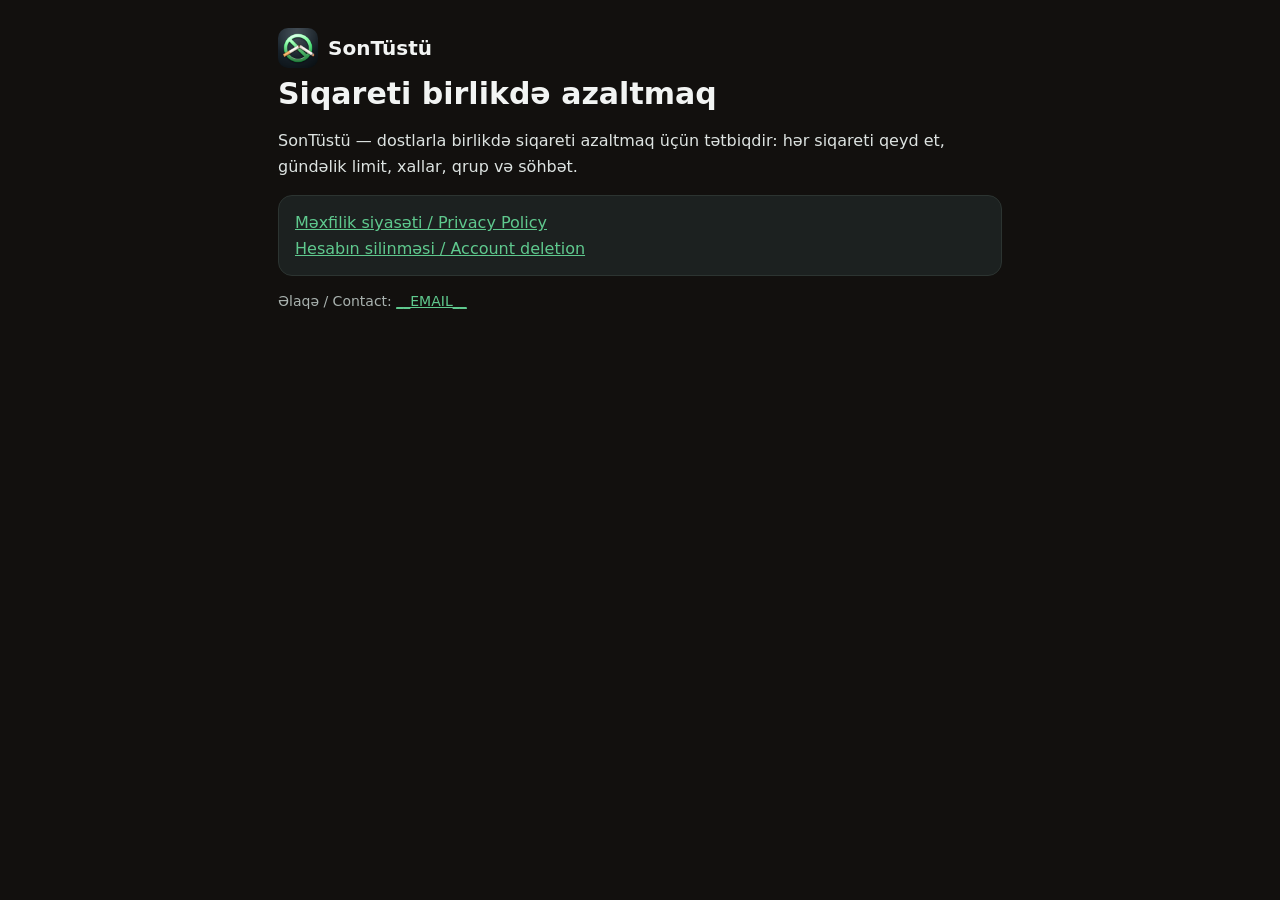
==== index.html @ 15ef84f9 "Məxfilik siyasəti və hesabın silinməsi səhifələri" ====
<!doctype html><html lang="az"><head><meta charset="utf-8"><meta name="viewport" content="width=device-width,initial-scale=1">
<title>SonTüstü</title><link rel="stylesheet" href="style.css"></head><body><main>
<div class="brand"><img src="icon.png" alt="">SonTüstü</div>
<h1>Siqareti birlikdə azaltmaq</h1>
<p>SonTüstü — dostlarla birlikdə siqareti azaltmaq üçün tətbiqdir: hər siqareti qeyd et, gündəlik limit, xallar, qrup və söhbət.</p>
<div class="card"><a href="privacy.html">Məxfilik siyasəti / Privacy Policy</a><br><a href="delete.html">Hesabın silinməsi / Account deletion</a></div>
<p class="muted">Əlaqə / Contact: <a href="mailto:__EMAIL__">__EMAIL__</a></p>
</main></body></html>
---- style.css ----
:root{--bg:#12100E;--card:#1C2120;--ink:#F2F4F3;--muted:#A9B2AF;--green:#5FC98E;--line:#2C3431}
*{box-sizing:border-box}
body{margin:0;background:var(--bg);color:var(--ink);font:16px/1.6 system-ui,-apple-system,"Segoe UI",Roboto,Arial,sans-serif}
main{max-width:760px;margin:0 auto;padding:28px 18px 60px}
h1{font-size:30px;line-height:1.2;margin:8px 0 4px}
h2{font-size:21px;margin:30px 0 8px;color:var(--green)}
h3{font-size:17px;margin:18px 0 6px}
p,li{color:#DDE3E1}
.muted{color:var(--muted);font-size:14px}
a{color:var(--green)}
.card{background:var(--card);border:1px solid var(--line);border-radius:14px;padding:14px 16px;margin:14px 0}
.lang{display:flex;gap:10px;margin:10px 0 20px}
.lang a{border:1px solid var(--line);border-radius:999px;padding:4px 12px;text-decoration:none;font-size:14px}
.brand{display:flex;align-items:center;gap:10px;font-weight:700;font-size:20px}
.brand img{width:40px;height:40px;border-radius:10px}
hr{border:0;border-top:1px solid var(--line);margin:40px 0}
ol li,ul li{margin:4px 0}
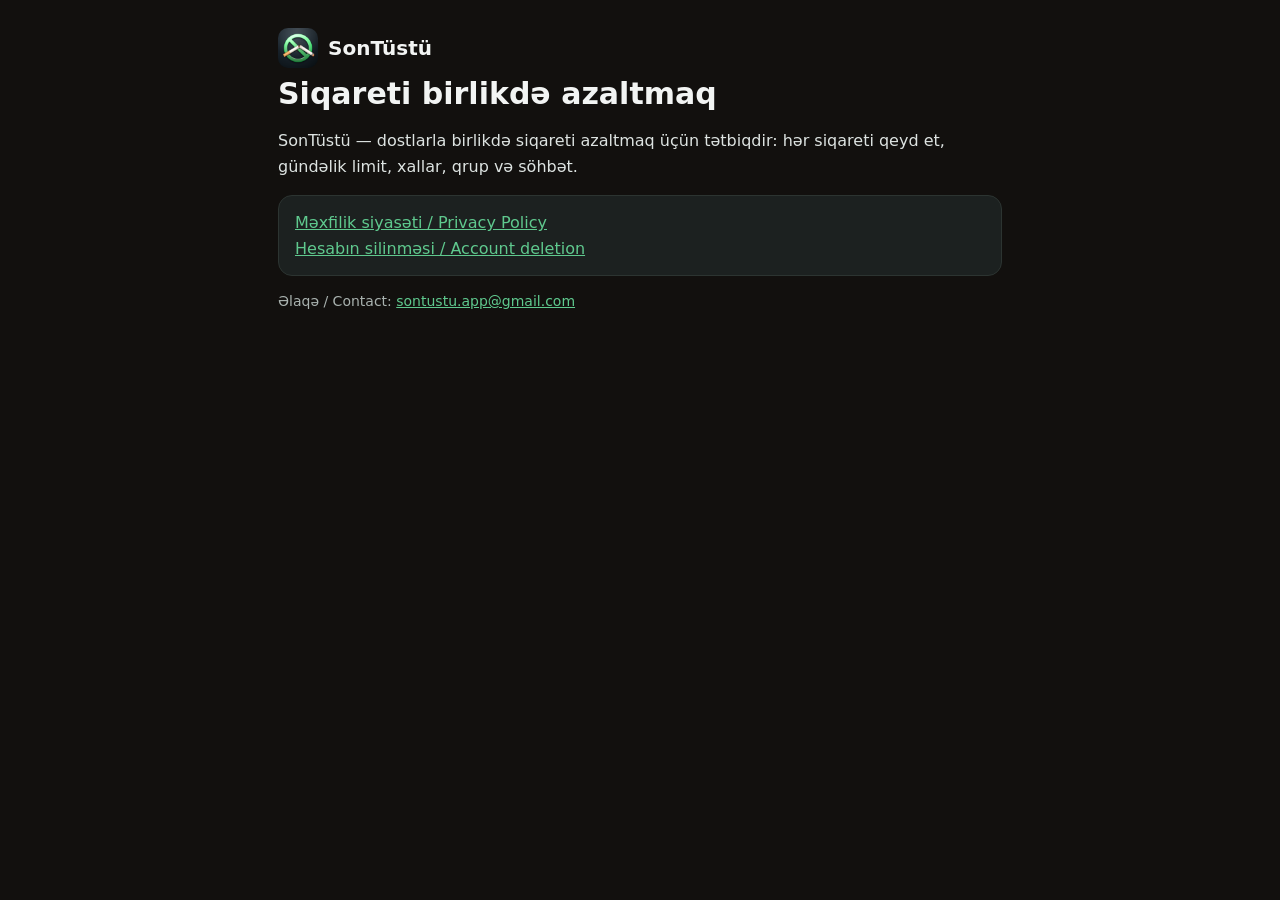
==== commit 35cff218: "Əlaqə e-poçtu: sontustu.app@gmail.com" ====
--- a/index.html
+++ b/index.html
@@ -4,5 +4,5 @@
 <h1>Siqareti birlikdə azaltmaq</h1>
 <p>SonTüstü — dostlarla birlikdə siqareti azaltmaq üçün tətbiqdir: hər siqareti qeyd et, gündəlik limit, xallar, qrup və söhbət.</p>
 <div class="card"><a href="privacy.html">Məxfilik siyasəti / Privacy Policy</a><br><a href="delete.html">Hesabın silinməsi / Account deletion</a></div>
-<p class="muted">Əlaqə / Contact: <a href="mailto:__EMAIL__">__EMAIL__</a></p>
+<p class="muted">Əlaqə / Contact: <a href="mailto:sontustu.app@gmail.com">sontustu.app@gmail.com</a></p>
 </main></body></html>
